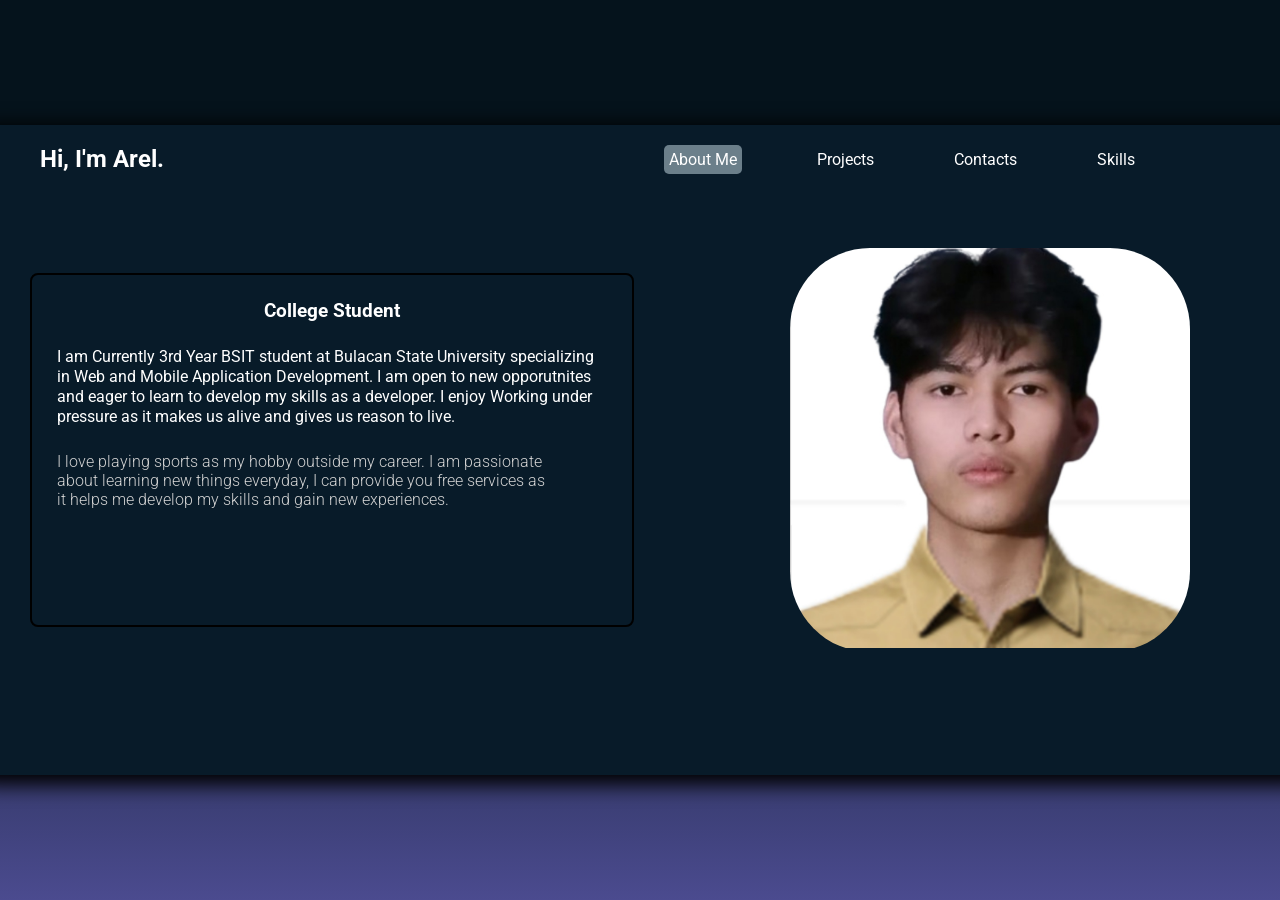
==== index.html @ c464af42 "Add files via upload" ====
<!DOCTYPE html>
<html lang="en">
<head>
    <meta charset="UTF-8">
    <meta name="viewport" content="width=device-width, initial-scale=1.0">
    <title>Document</title>
    <link rel="stylesheet" href="style.css">
    <!-- FONTS -->
    <link href="https://fonts.googleapis.com/css2?family=Roboto:ital,wght@0,100..900;1,100..900&display=swap" rel="stylesheet">
   

</head>
<body>
    <div class="content">
        <div class="nav">
             <h2 style="margin-right: 500px;width: 300px;position: absolute; right:300px;">Hi, I'm Arel.</h2>
            <a href="" style="background-color: rgba(213, 235, 242, 0.481); padding: 5px; border-radius: 5px;">About Me</a>
            <a href="projects.html">Projects</a>
            <a href="contacts.html">Contacts</a>
            <a href="skills.html">Skills</a>  
        </div>

      <div class="boutme">
        <h3> College Student</h3>
        <p id="p1"> I am Currently 3rd Year BSIT student at Bulacan State University specializing in Web and Mobile Application Development.
             I am open to new opporutnites and eager to learn to develop my skills as a developer. I enjoy Working under pressure as it makes us alive and gives us reason to live.</p>
        <p style="font-weight:300; color: lightgray;">I love playing sports as my hobby outside my career. I am passionate about learning new things everyday, I can provide you free services as it helps me develop my skills and gain new experiences. </p>
      </div>

      <div id="p">
        <img src="22pic.jpg" alt="My profile" width="400px" height="400px">
      </div>
       
    </div>
</body>
</html>

<style>
 

 h3{
    margin-top: 25px;
 }
   

    .boutme{
        display: flex;
        flex-direction: column;
        align-items: center;
        gap: 5px;
        position: absolute;
        /* background-color:rgb(39, 57, 57); */
        border: 2.5px solid black;
        border-radius: 8px;

        margin-left: 90px;
       
        width: 600px;
        height: 350px;
    }
    .boutme p{
        /* background-color: brown; */

        width: 500px;
        margin-right:50px;
    }
    #p1{
        margin: 20px;
        width: 550px;
        line-height: 20px;
    }
   
</style>
---- style.css ----
body{

   font-family:"Roboto";

    display: flex;
        flex-direction: column;
        background: linear-gradient(rgb(5,19,28) 50%,rgb(75, 75, 143));
        justify-content: center;
        align-items: center;
       min-height: 100vh;

       /* padding: 40px; */
}
*{
        color: white;
        margin: 0px;
    }

     .content{
        position: relative;
        display: flex;
        flex-direction: column;
        justify-content: center;
        background-color: rgb(8, 27, 41);
        width: 1400px;
        height: 650px;

        border-radius: 50px;
        box-shadow: 5px 5px 20px 5px rgba(0, 0, 0, 2);
    }


    .nav a:hover {
    background-color: darkslategray;
    }

     .nav a{
        display: flex;
        align-items: center;
        margin-left: 50px;
        text-decoration: none;
        color: white;

        padding: 5px;
        border-radius: 5px;
    }
    .nav{
        position: absolute;
        top: 20px;
        right: 200px;
        gap: 20px;
        display: flex;
        justify-content: flex-end;
       /* border: 2px solid black; */
    }

     #p{
    position: absolute;
    left: 850px;
    border-radius: 20%;
    overflow: hidden;


 }
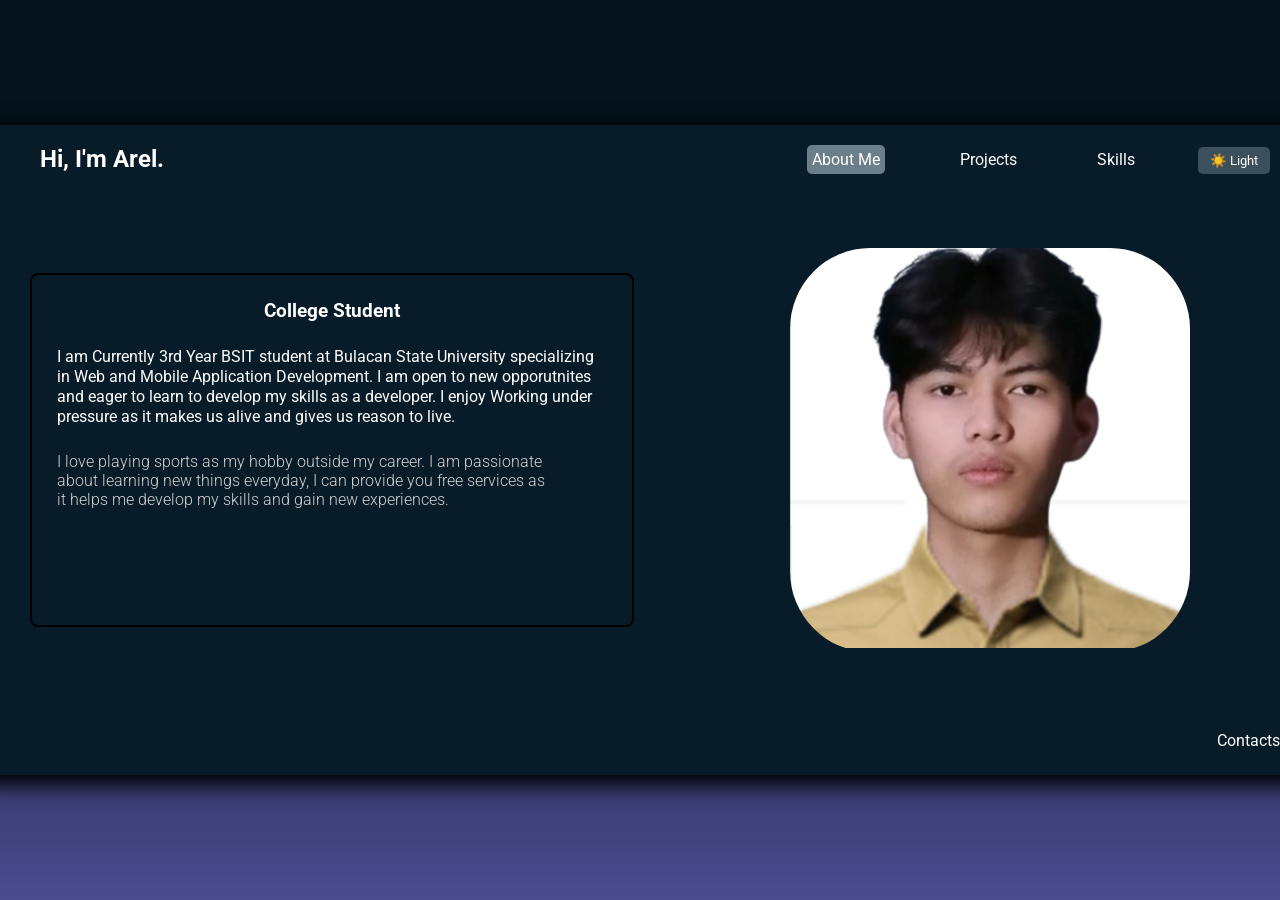
==== commit 3193ccc3: "Add files via upload" ====
--- a/index.html
+++ b/index.html
@@ -16,7 +16,6 @@
              <h2 style="margin-right: 500px;width: 300px;position: absolute; right:300px;">Hi, I'm Arel.</h2>
             <a href="" style="background-color: rgba(213, 235, 242, 0.481); padding: 5px; border-radius: 5px;">About Me</a>
             <a href="projects.html">Projects</a>
-            <a href="contacts.html">Contacts</a>
             <a href="skills.html">Skills</a>  
         </div>
 
@@ -30,13 +29,38 @@
       <div id="p">
         <img src="22pic.jpg" alt="My profile" width="400px" height="400px">
       </div>
-       
-    </div>
+      <footer>
+        <a href="contacts.html">Contacts</a>
+        </footer>
+      </div>
+    <script src="theme.js"></script>
+</body>
+        
 </body>
 </html>
 
 <style>
- 
+footer {
+    position: absolute;
+    bottom: 20px;
+    left: 0;
+    width: 100%;
+    box-sizing: border-box;
+    padding-right: 50px;
+    display: flex;
+    justify-content: flex-end;
+}
+
+footer a {
+    text-decoration: none;
+    color: white;
+    padding: 5px 10px;
+    border-radius: 5px;
+}
+
+footer a:hover {
+    background-color: darkslategray;
+}
 
  h3{
     margin-top: 25px;
--- a/style.css
+++ b/style.css
@@ -61,4 +61,52 @@
     overflow: hidden;
 
 
- }+ }
+ /* Toggle button */
+#theme-toggle {
+    position: absolute;
+    top: 22px;
+    right: 70px;
+    padding: 6px 12px;
+    border: none;
+    border-radius: 5px;
+    background-color: rgba(213, 235, 242, 0.25);
+    cursor: pointer;
+    font-family: 'Roboto', sans-serif;
+}
+
+#theme-toggle:hover {
+    background-color: darkslategray;
+}
+
+/* Light theme */
+body.light {
+    background: linear-gradient(rgb(240, 247, 252) 50%, rgb(190, 205, 235));
+}
+
+body.light * {
+    color: #111;
+}
+
+body.light .content {
+    background-color: rgb(250, 252, 255);
+    box-shadow: 5px 5px 20px 5px rgba(0, 0, 0, 0.2);
+}
+
+body.light .boutme {
+    border-color: #999;
+}
+
+body.light .boutme p[style] {
+    color: #555 !important;
+}
+
+body.light .nav a:hover,
+body.light footer a:hover,
+body.light #theme-toggle:hover {
+    background-color: rgba(120, 160, 200, 0.4);
+}
+
+body.light #theme-toggle {
+    background-color: rgba(120, 160, 200, 0.25);
+}
